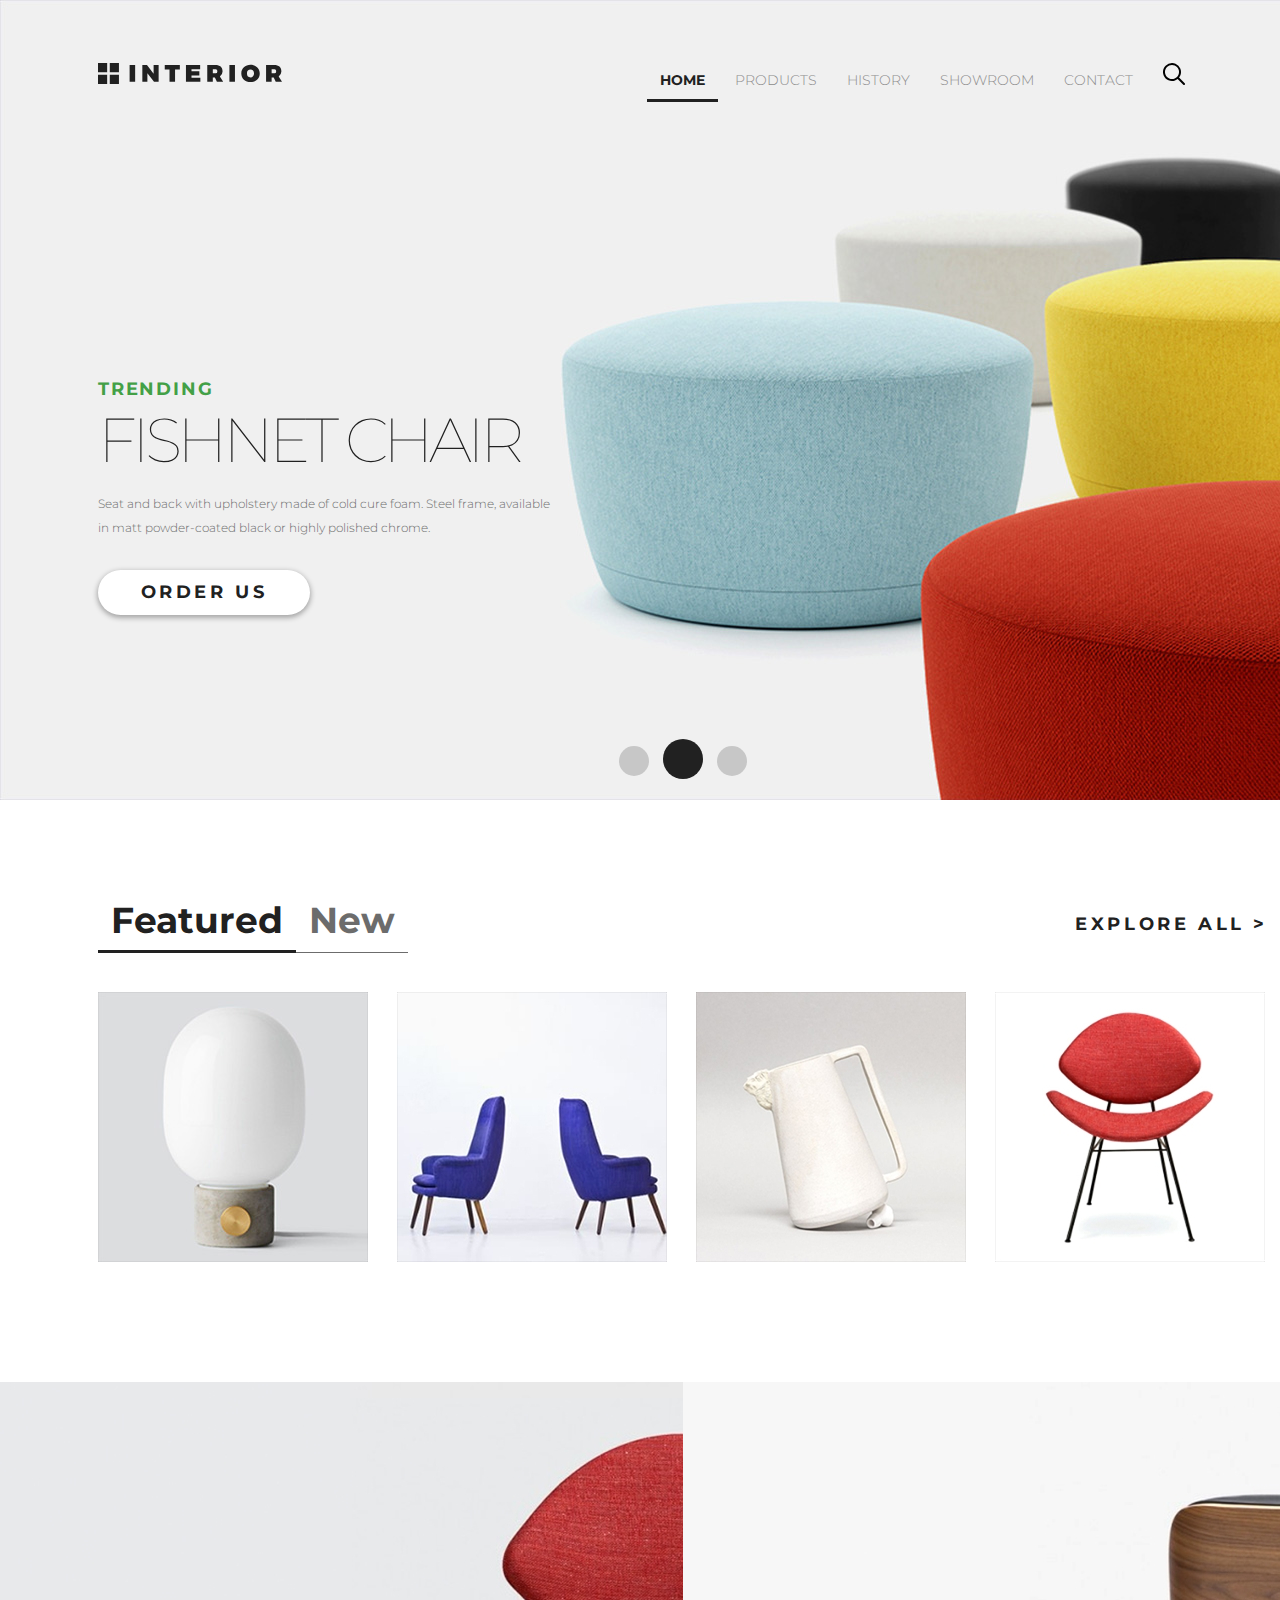
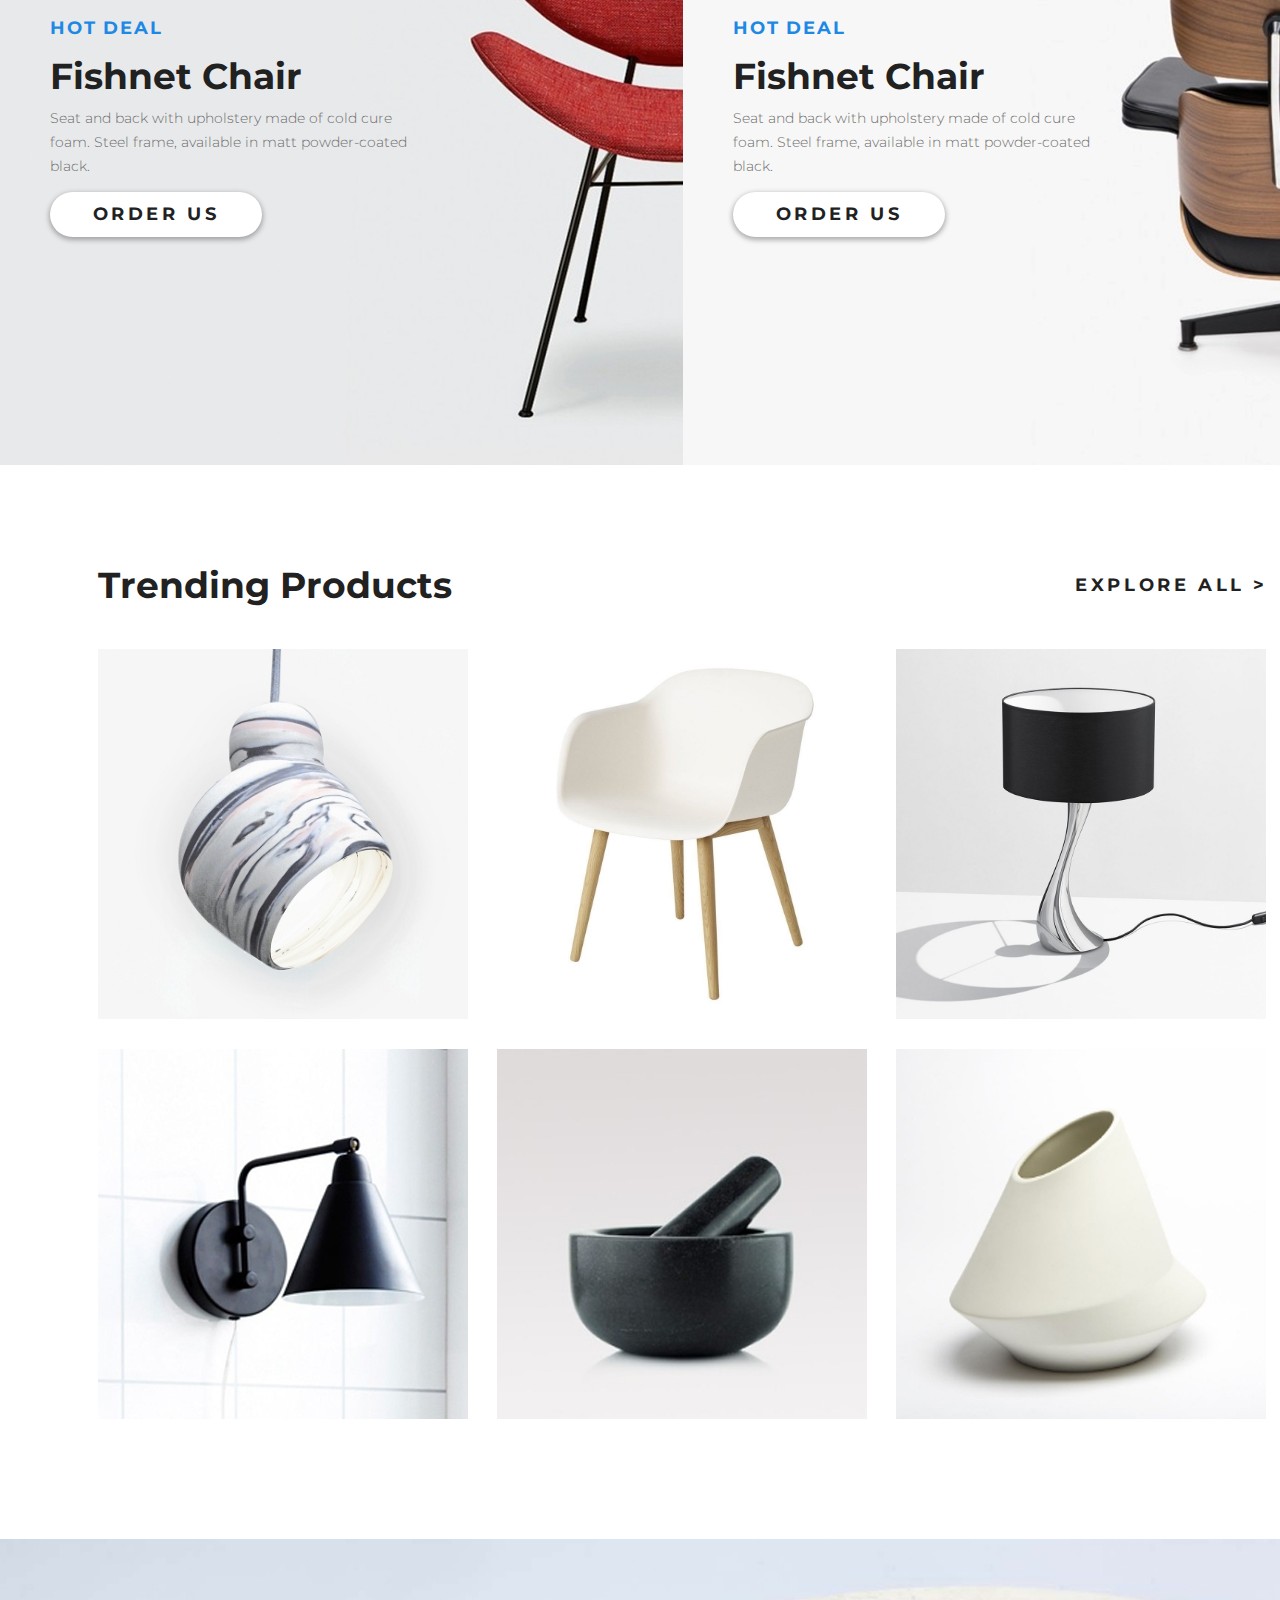
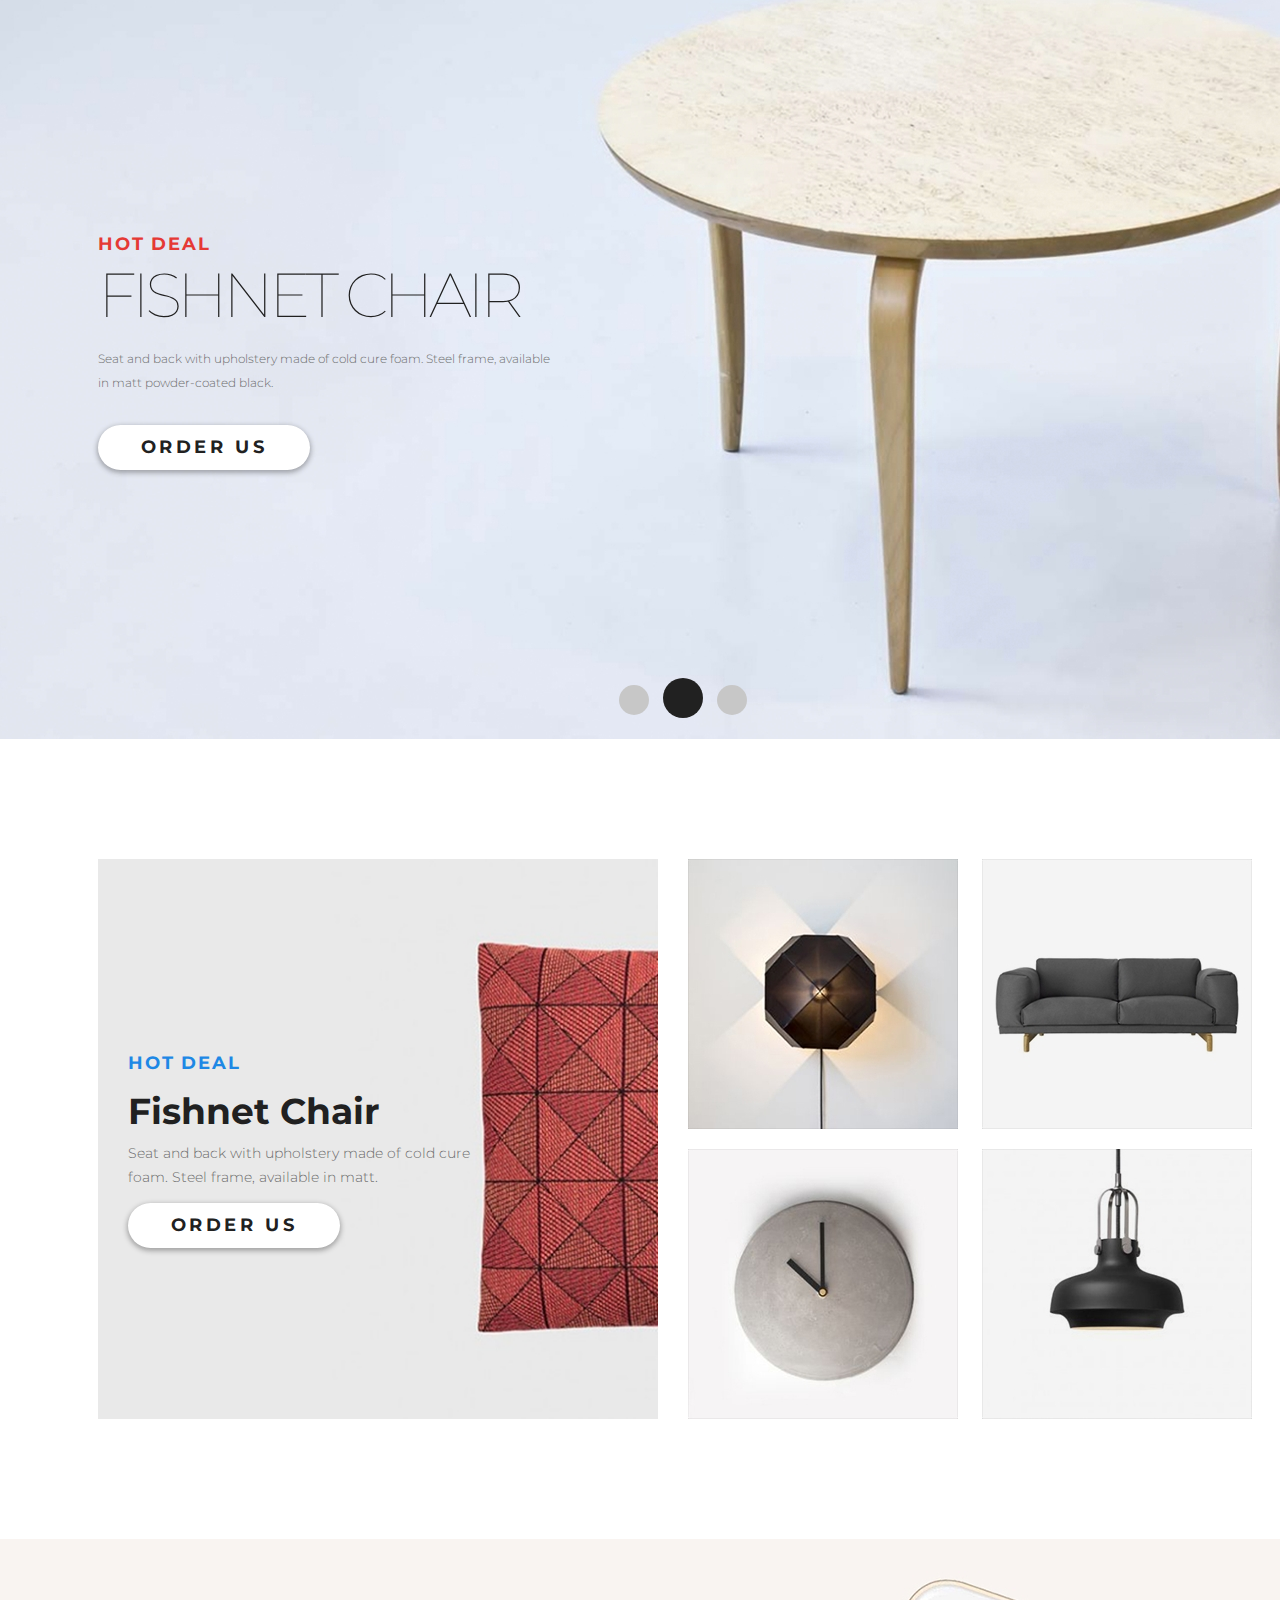
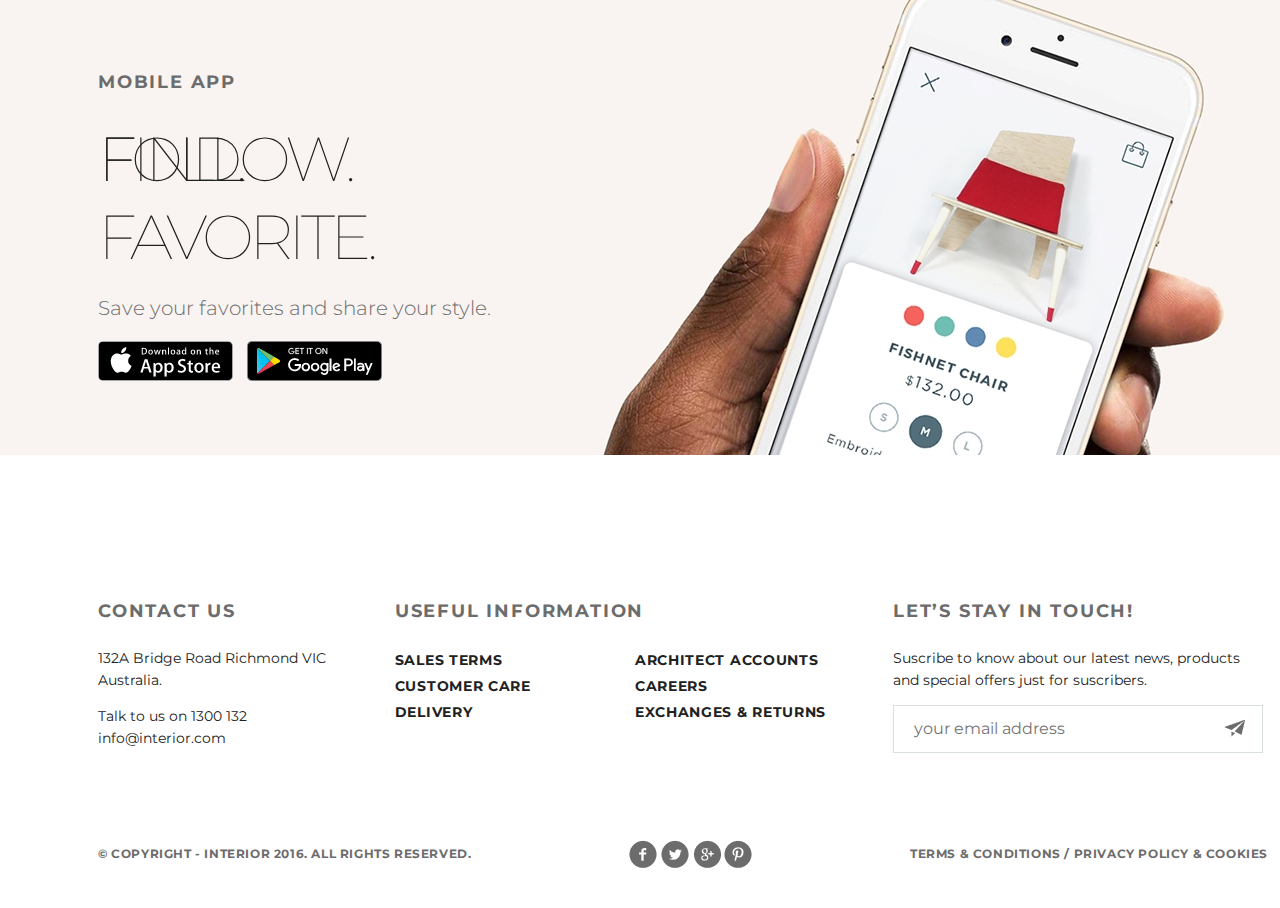
==== index.html @ a564e600 "Add files via upload" ====
<!DOCTYPE html>
<html lang="ru">
<head>
    <meta charset="UTF-8">
    <meta name="viewport" content="width=device-width, initial-scale=1.0">
    <meta http-equiv="X-UA-Compatible" content="ie=edge">
    <title>Document</title>
    <link rel="stylesheet" href="css/style.css">
</head>
<body>
    <div class="container"> 
        
        <!-- Первый экран -->
        <section class="slider padding-site">
            <header class="header clearfix">
                <a href="#"><img src="img/logo.svg" alt="logo"></a>
                <ul class="menu">
                    <li class="menu-list">
                        <a href="#" class="menu-link menu-link-active">HOME</a>
                    </li>
                    <li class="menu-list">
                        <a href="#" class="menu-link">PRODUCTS</a>
                    </li>
                    <li class="menu-list">
                        <a href="#" class="menu-link">HISTORY</a>
                    </li>
                    <li class="menu-list">
                        <a href="#" class="menu-link">SHOWROOM</a>
                    </li>
                    <li class="menu-list">
                        <a href="#" class="menu-link">CONTACT</a>
                    </li>
                    <li class="menu-list">
                        <a href="#" class="menu-link">
                            <img src="img/search.svg" alt="search button">
                        </a>
                    </li>
                </ul>
            </header>  
            
            <div class="slider-text">
                <p class="slider-trending">TRENDING</p>
                <h2 class="slider-title">Fishnet Chair</h2>
                <p class="slider-content">
                    Seat and back with upholstery made of cold cure foam. Steel frame, available in matt powder-coated 
                    black or highly polished chrome.
                </p>
                <a href="" class="button">Order Us</a>
            </div>

            <div class="pagination">
                <a href="" class="circle"></a>
                <a href="" class="circle circle_active"></a>
                <a href="" class="circle"></a>
            </div>
        </section>

        <!-- Второй экран -->
        <section class="featured padding-site">
            <div class="featured-title">
                <ul class="featured-menu">
                   <li class="featured-list"><a href="#" class="featured-link featured-link_active">Featured</a></li><li class="featured-list"><a href="#" class="featured-link">New</a></li>
                </ul>
                <a href="#" class="explore-all">explore all &gt;</a>
            </div>
            <div class="trending-products-gallery">

                <div class="featured-products-block">
                    <img src="/img/featured-product-1.jpg" alt="featured-product-1">
                    <div class="featured-products-effect"> 
                        <a href="#" class="effect-text-button"></a>
                        <p class="effect-text-1">Fishnet Chair</p>
                        <p class="effect-text-2">Seat and back with upholstery made of cold cure</p>
                    </div>	
                </div>

                <div class="featured-products-block">
                    <img src="/img/featured-product-2.jpg" alt="featured-product-2">
                    <div class="featured-products-effect"> 
                        <a href="#" class="effect-text-button"></a>
                        <p class="effect-text-1">Fishnet Chair</p>
                        <p class="effect-text-2">Seat and back with upholstery made of cold cure</p>
                    </div>	
                </div>

                <div class="featured-products-block">
                    <img src="/img/featured-product-3.jpg" alt="featured-product-3">
                    <div class="featured-products-effect"> 
                        <a href="#" class="effect-text-button"></a>
                        <p class="effect-text-1">Fishnet Chair</p>
                        <p class="effect-text-2">Seat and back with upholstery made of cold cure</p>
                    </div>	
                </div>

                <div class="featured-products-block">
                    <img src="/img/featured-product-4.jpg" alt="featured-product-4">
                    <div class="featured-products-effect"> 
                        <a href="#" class="effect-text-button"></a>
                        <p class="effect-text-1">Fishnet Chair</p>
                        <p class="effect-text-2">Seat and back with upholstery made of cold cure</p>
                    </div>	
                </div>

            </div>
        </section>
        
        <!-- Третий экран -->
        <section class="exclusive">
            <div class="exclusive-column-right">
                <div class="slider-text slider-text_exclusive">
                    <p class="slider-trending slider-trending_blue">Hot deal</p> 
                    <h2 class="exclusive-title">Fishnet Chair</h2>
                    <p class="exclusive-content">
                        Seat and back with upholstery made of cold cure foam. Steel frame, available in matt powder-coated black.
                    </p>
                    <a href="" class="button">Order Us</a>
                </div>
            </div><div class="exclusive-column-left">
                <div class="slider-text slider-text_exclusive">
                    <p class="slider-trending slider-trending_blue">Hot deal</p> 
                    <h2 class="exclusive-title">Fishnet Chair</h2>
                    <p class="exclusive-content">
                        Seat and back with upholstery made of cold cure foam. Steel frame, available in matt powder-coated black.
                    </p>
                    <a href="" class="button">Order Us</a>
                </div>
            </div>
        </section>
        
        <!-- Четвёртый экран -->
        <section class="trending-products padding-site">
            <div class="trending-products-title">
                <a href="#" class="trending-products-text">Trending Products</a>
                <a href="#" class="explore-all">explore all &gt;</a>
            </div>
            <div class="trending-products-gallery">
                <div class="trending-products-product"><img src="/img/product-1.jpg" alt="product-1"></div>
                <div class="trending-products-product"><img src="/img/product-2.jpg" alt="product-2"></div>
                <div class="trending-products-product"><img src="/img/product-3.jpg" alt="product-3"></div>
                <div class="trending-products-product"><img src="/img/product-4.jpg" alt="product-4"></div>
                <div class="trending-products-product"><img src="/img/product-5.jpg" alt="product-5"></div>
                <div class="trending-products-product"><img src="/img/product-6.jpg" alt="product-6"></div>
            </div>
        </section>

        <!-- Пятый экран -->
        <section class="hot-deal padding-site">
            <div class="slider-text">
                <p class="slider-trending slider-trending_red">Hot deal</p> 
                <h2 class="slider-title">Fishnet Chair</h2>
                <p class="slider-content">
                        Seat and back with upholstery made of cold cure foam. Steel frame, available in matt powder-coated black.
                </p>
                <a href="" class="button">Order Us</a>
            </div>

            <div class="pagination">
                <a href="" class="circle"></a>
                <a href="" class="circle circle_active"></a>
                <a href="" class="circle"></a>
            </div>
        </section>
                
        <!-- Шестой экран -->
        <section class="exclusive-two padding-site">
                <div class="exclusive-two-column-right">
                    <div class="slider-text slider-text_exclusive">
                        <p class="slider-trending slider-trending_blue">Hot deal</p> 
                        <h2 class="exclusive-title">Fishnet Chair</h2>
                        <p class="exclusive-content">
                            Seat and back with upholstery made of cold cure foam. Steel frame, available in matt.
                        </p>
                        <a href="" class="button">Order Us</a>
                    </div>
                </div>
                <div class="exclusive-two-column-left">
                    <div class="exclusive-products-gallery">
                        <div class="exclusive-product"><img src="/img/exclusive-product-1.jpg" alt="exclusive-product-1"></div>
                        <div class="exclusive-product"><img src="/img/exclusive-product-2.jpg" alt="exclusive-product-2"></div>
                        <div class="exclusive-product"><img src="/img/exclusive-product-3.jpg" alt="exclusive-product-3"></div>
                        <div class="exclusive-product"><img src="/img/exclusive-product-4.jpg" alt="exclusive-product-4"></div>                    
                    </div>
                </div>
            </section>

        <!-- Седьмой экран -->
        <section class="mobile-app padding-site">
            <div class="text-mobile-app">
                <p class="slider-trending slider-trending_grey">mobile app</p> 
                <h2 class="slider-title slider-title_mobile-app">Find. Follow.</h2>
                <h2 class="slider-title slider-title_mobile-app">Favorite.</h2>
                <p class="mobile-app-content">
                    Save your favorites and share your style.
                </p>
                <a href="#" class="button-app-store"><img src="img/app-store.png" alt="button App Store"></a>
                <a href="#" class="button-google-play"><img src="img/google-play.png" alt="button Google Play"></a>
            </div>
        </section>

        <!-- Footer -->
        <footer class="footer padding-site">
            
            <!-- Блок с меню -->
            <div class="footer-menu">
                <ul class="footer-menu-left">
                    <li class="footer-menu-list">
                        <h4 class="footer-menu-title">Contact Us</h4>
                    </li>
                    <li class="footer-menu-list">
                        <p class="footer-menu-text">
                            132A Bridge Road Richmond VIC Australia.
                        </p>
                    </li>
                    <li class="footer-menu-list">
                        <p class="footer-menu-text">
                                Talk to us on 1300 132 info@interior.com
                        </p>
                    </li>
                </ul>
                
                <div class="footer-menu-center"> 
                    <h4 class="footer-menu-title">Useful Information</h4>
                   
                    <!-- Левая колонка -->
                    <ul class="footer-menu-column">
                        <li class="footer-menu-list">
                            <a href="#" class="footer-menu-link">Sales terms</a>
                        </li>
                        <li class="footer-menu-list">
                            <a href="#" class="footer-menu-link">Customer care</a>
                        </li>
                        <li class="footer-menu-list">
                            <a href="#" class="footer-menu-link">Delivery</a>
                        </li>                        
                    </ul>   

                    <!-- Правая колонка -->
                    <ul class="footer-menu-column">
                        <li class="footer-menu-list">
                            <a href="#" class="footer-menu-link">Architect accounts</a>
                        </li>
                        <li class="footer-menu-list">
                            <a href="#" class="footer-menu-link">Careers</a>
                        </li>
                        <li class="footer-menu-list">
                            <a href="#" class="footer-menu-link">Exchanges & returns</a>
                        </li>                        
                    </ul>                      
                </div>

                <ul class="footer-menu-right">
                    <li class="footer-menu-list">
                        <h4 class="footer-menu-title">Let’s Stay in Touch!</h4>
                    </li>
                    <li class="footer-menu-list">
                        <p class="footer-menu-text">
                            Suscribe to know about our latest news, products and special offers just for suscribers.
                        </p>
                    </li>
                    <li class="footer-menu-list">
                        <input type="text" placeholder="your email address" class="footer-menu-input">
                    </li>
                </ul>
            </div>

            <!-- Блок Сopyright -->
            <div class="footer-copyright">
                <div class="footer-copyright-text">&copy; Copyright - INTERIOR 2016. All Rights Reserved.</div>
                <div class="footer-copyright-text">
                    <a href="https://www.facebook.com" class="socials-fb">
                    </a>
                    <a href="https://twitter.com" class="socials-tw">
               
                    </a>
                    <a href="https://www.google.com" class="socials-g">
     
                    </a>
                    <a href="https://www.pinterest.com" class="socials-pin">
              
                    </a>
                </div>
                <div class="footer-copyright-text">Terms & Conditions  /  Privacy policy & Cookies</div>
                    


            </div>
        </footer>
            
    
    </div>
</body>
</html>
---- css/style.css ----
/* layout settings */
@import url("normalize.css");
@import url('https://fonts.googleapis.com/css?family=Montserrat:100,300,400,700&display=swap');

* {
	box-sizing: border-box;
}

html, body {
	width: 100%;
    height: 100%;
    line-height: 0;
}

body {
    font-family: 'Montserrat', sans-serif;
    font-size: 16px;
}

ul {
	margin: 0;
	padding: 0;
	list-style: none;
}

a {
	text-decoration: none;
	color: #000;
}

button {
	cursor: pointer;
}

.padding-site {
    padding: 0 98px 0 98px;
}

/* end of layout settings */

.container {
    width: 1366px;
    margin: 0 auto;
}

.header {
    padding-top: 63px;
}

.slider {
    height: 800px;
    background-image: url(../img/slider-img.jpg);
    background-repeat: no-repeat;
    background-size: cover;
    position: relative;
}

.menu {
    float: right;
    margin-right: 70px;
}

.menu-list {
    display: inline-block;
}

.menu-link {
    color: #8c8c8c;
    font-size: 14px;
    font-weight: 300;
    text-transform: uppercase;
    padding: 0 13px 10px 13px;
}

.menu-link-active {
    color: #212121;
    font-weight: 700;
    border-bottom: 3px solid #212121;    
}

.menu-link:hover {
    color: #212121;
}


.slider-text {
    padding-top: 287px;
}

.slider-trending {
    color: #43a047;
    font-size: 18px;
    font-weight: 700;
    text-transform: uppercase;
    letter-spacing: 1.8px;  
}

.slider-title {
    color: #212121;
    font-size: 62px;
    font-weight: 100;
    text-transform: uppercase;
    letter-spacing: -5px;
}

.slider-content {
    margin-bottom: 30px;
    width: 458px;
    color: #6c6c6c;
    font-size: 12px;
    font-weight: 300;
    line-height: 24px;
}

.button {
    display: inline-block;
    width: 212px;
    height: 45px;
    text-align: center;
    color: #212121;
    font-size: 18px;
    font-weight: 700;
    line-height: 45px;
    text-transform: uppercase;
    letter-spacing: 3.6px;
    box-shadow: 0 2px 5px 1px rgba(33, 33, 33, 0.35);
    border-radius: 23px;
    background-color: #ffffff;
}

.button:hover,
.button:active {
    background-color: #c7c7c7;
}

.pagination {
    position: absolute;
    width: 1170px;
    bottom: 19px;
    text-align: center;
}

.circle {
    display: inline-block;
    width: 30px;
    height: 30px;
    background-color: #c7c7c7;
    border-radius: 50%;
    margin: 5px;
}

.circle_active {
    width: 40px;
    height: 40px;
    background-color: #212121;
    margin-bottom: 2.5px;
}

.circle:hover {
  background-color: #212121;
}

/* Второй экран */

.featured-title {
    margin: 120px 0 64px 0;
    display: flex;
    justify-content: space-between;
    align-items: center;
}

.featured-list {
    display: inline-block;
}

.featured-link {
    color: #6c6c6c;
    font-size: 36px;
    font-weight: 700;
    border-bottom: 1px solid #6c6c6c;
    padding: 0 13px 10px 13px;
}

.featured-link_active {
    color: #212121;
    border-bottom: 3px solid #212121;  
    padding-bottom: 8px;  
}

.featured-link:hover {
    border-bottom: 1px solid #6c6c6c;
    padding: 0 13px 10px 13px;
    color: #6c6c6c;
}

.featured-products-block {
    display: inline-block;
    margin-right: 25px;
    margin-bottom: 120px;
    position: relative;
}

.featured-products-block:hover .featured-products-effect {
	opacity: 0.8;
}

.featured-products-block .featured-products-effect {
	opacity: 0;
}

.featured-products-effect {
    position: absolute;
    width: 270px;
    height: 270px;
	top: 0;
    left: 0;
    outline: 1px solid #9c9c9c;
    background-color: #ffffff;
    transition: 0.7s;
    text-align: center;
}

.featured-products-block:last-child {
    margin-right: 0;
}

.effect-text-button {
    margin-top: 70px;
    margin-left: 110px;
    display: block;
    width: 48px;
    height: 48px;
    box-shadow: 0 2px 5px 1px rgba(33, 33, 33, 0.35);
    border-radius: 50%;
    background-color: #ffffff;  
    background-image: url(../img/arrow.png); 
    background-repeat: no-repeat;
    background-position: 50% 50%;
}

.effect-text-1 {
    color: #212121;
    font-size: 22px;
    font-weight: 700;
}

.effect-text-2 {
    padding-left: 30px;
    padding-right: 30px;
    color: #6c6c6c;
    font-size: 14px;
    font-weight: 300;
    line-height: 21.91px;
}



/* Третий экран */

.exclusive-column-right {
    display: inline-block;
    width: 683px;
    height: 683px;
    background-image: url(../img/exclusive-column-right.jpg);
    background-repeat: no-repeat;
    background-size: cover;
    padding-top: 228px;
    padding-left: 50px;
}

.exclusive-column-left {
    display: inline-block;
    width: 683px;
    height: 683px;
    background-image: url(../img/exclusive-column-left.jpg);
    background-repeat: no-repeat;
    background-size: cover;
    padding-top: 228px;
    padding-left: 50px;
}

.slider-text_exclusive {
    padding-top: 0;
}

.slider-trending_blue {
    color: #1e88e5;
}

.exclusive-title {
    padding-top: 18px;
    color: #212121;
    font-size: 36px;
    font-weight: 700;
}

.exclusive-content {
    width: 374px;
    color: #6c6c6c;
    font-size: 14px;
    font-weight: 300;
    line-height: 24.04px;
}

/* Четвёртый экран */

.trending-products-title {
    margin: 120px 0 64px 0;
    display: flex;
    justify-content: space-between;
    align-items: center;
}

.trending-products-text {
    color: #212121;
    font-size: 36px;
    font-weight: 700;
}

.trending-products-text:hover,
.trending-products-text:active {
    color: #6c6c6c;
}

.explore-all {
    color: #212121;
    font-size: 18px;
    font-weight: 700;
    text-transform: uppercase;
    letter-spacing: 3.6px;
}

.explore-all:hover {
    color: #6c6c6c;
}

.trending-products-product {
    display: inline-block;
    margin-right: 25px;
    margin-bottom: 30px;
}

.trending-products-product:nth-child(3),
.trending-products-product:last-child {
    margin-right: 0;
}

.trending-products-product:nth-child(4), 
.trending-products-product:nth-child(5),
.trending-products-product:nth-child(6) {
    margin-bottom: 120px;
}

/* Пятый экран */

.hot-deal {
    height: 800px;
    background-image: url(../img/slider-two.jpg);
    background-repeat: no-repeat;
    background-size: cover;
    position: relative;
}

.slider-trending_red {
    color: #e53935;
}

/* Шестой экран */

.exclusive-two {
    margin-top: 120px;
    display: flex;
    justify-content: space-between;
}

.exclusive-two-column-right {
    width: 560px;
    height: 560px;
    background-image: url(../img/exclusive-two-column-right.jpg);
    background-repeat: no-repeat;
    background-size: cover;
    padding-top: 186px;
    padding-left: 30px;
    padding-right: 250px;
}

.exclusive-two-column-left {
    margin-left: 30px;
}

.slider-text_exclusive {
    padding-top: 0;
}

.slider-trending_blue {
    color: #1e88e5;
}

.exclusive-title {
    padding-top: 18px;
    color: #212121;
    font-size: 36px;
    font-weight: 700;
}

.exclusive-content {
    width: 374px;
    color: #6c6c6c;
    font-size: 14px;
    font-weight: 300;
    line-height: 24.04px;
}

.exclusive-product {
    display: inline-block;
    margin-right: 20px;
    margin-bottom: 20px;
}

.exclusive-product:nth-child(2),
.exclusive-product:last-child {
    margin-right: 0;
}
.exclusive-product:last-child {
    margin-bottom: 120px;
}

/* Седьмой экран */

.mobile-app {
    height: 516px;
    background-image: url(../img/mobile-app-bg.jpg);
    background-repeat: no-repeat;
    background-size: cover;
    position: relative;
}

.text-mobile-app {
    padding-top: 125px;
}

.slider-trending_grey {
    color: #6c6c6c;
}

.slider-title_mobile-app {
    width: 407px;
    padding-top: 26px;
}

.mobile-app-content {
    width: 413px;
    color: #6c6c6c;
    font-size: 20px;
    font-weight: 300;
    padding-top: 20px;
    margin-bottom: 33px;
}

.button-app-store {
    padding-right: 10px;
}

/* Footer */

.footer {
    color: #f7f7f70;
    padding-top: 120px;
    padding-bottom: 40px;
}

.footer-menu {
    display: flex;
    justify-content: space-between;
}

.footer-menu-left {
    width: 230px;
}

.footer-menu-title {
    color: #6c6c6c;
    font-size: 18px;
    font-weight: 700;
    line-height: 24px;
    text-transform: uppercase;
    letter-spacing: 1.8px;
}

.footer-menu-text {
    color: #212121;
    font-size: 14px;
    font-weight: 400;
    line-height: 22px;
}

.footer-menu-column {
    display: inline-block;
    margin-right: 100px;
}

.footer-menu-column:last-child {
    margin-right: 0;
}

.footer-menu-link {
    color: #212121;
    font-size: 14px;
    font-weight: 700;
    line-height: 26px;
    text-transform: uppercase;
    letter-spacing: 0.7px;
}

.footer-menu-link:hover,
.footer-menu-link:active {
    color: #6c6c6c;
}

.footer-menu-right {
    width: 375px;
}

.footer-menu-input {
    width: 370px;
    height: 48px;
    border: 1px solid #d9dee1;
    padding-left: 20px;
    background-image: url(../img/telegram-icon.png);
    background-repeat: no-repeat;
    background-position: 95% 50%;
}

.footer-copyright {
    display: flex;
    justify-content: space-between;
    align-items: center;
    margin-top: 77px;
}

.footer-copyright-text {
    color: #6c6c6c;
    font-size: 12px;
    font-weight: 700;
    text-transform: uppercase;
    letter-spacing: 0.6px;
}

.socials-fb {
    display: inline-block;
    width: 28px;
    height: 28px;
    background-image: url(../img/fb-icon.png);
}

.socials-fb:hover,
.socials-fb:active {
    display: inline-block;
    width: 28px;
    height: 28px;
    background-image: url(../img/fb-icon-active.png);
}

.socials-tw {
    display: inline-block;
    width: 28px;
    height: 28px;
    background-image: url(../img/tw-icon.png);
}

.socials-tw:hover,
.socials-tw:active {
    display: inline-block;
    width: 28px;
    height: 28px;
    background-image: url(../img/tw-icon-active.png);
}

.socials-g {
    display: inline-block;
    width: 28px;
    height: 28px;
    background-image: url(../img/google-icon.png);
}

.socials-g:hover,
.socials-g:active {
    display: inline-block;
    width: 28px;
    height: 28px;
    background-image: url(../img/google-icon-active.png);
}

.socials-pin {
    display: inline-block;
    width: 28px;
    height: 28px;
    background-image: url(../img/pin-icon.png);
}

.socials-pin:hover,
.socials-pin:active {
    display: inline-block;
    width: 28px;
    height: 28px;
    background-image: url(../img/pin-icon-active.png);
}
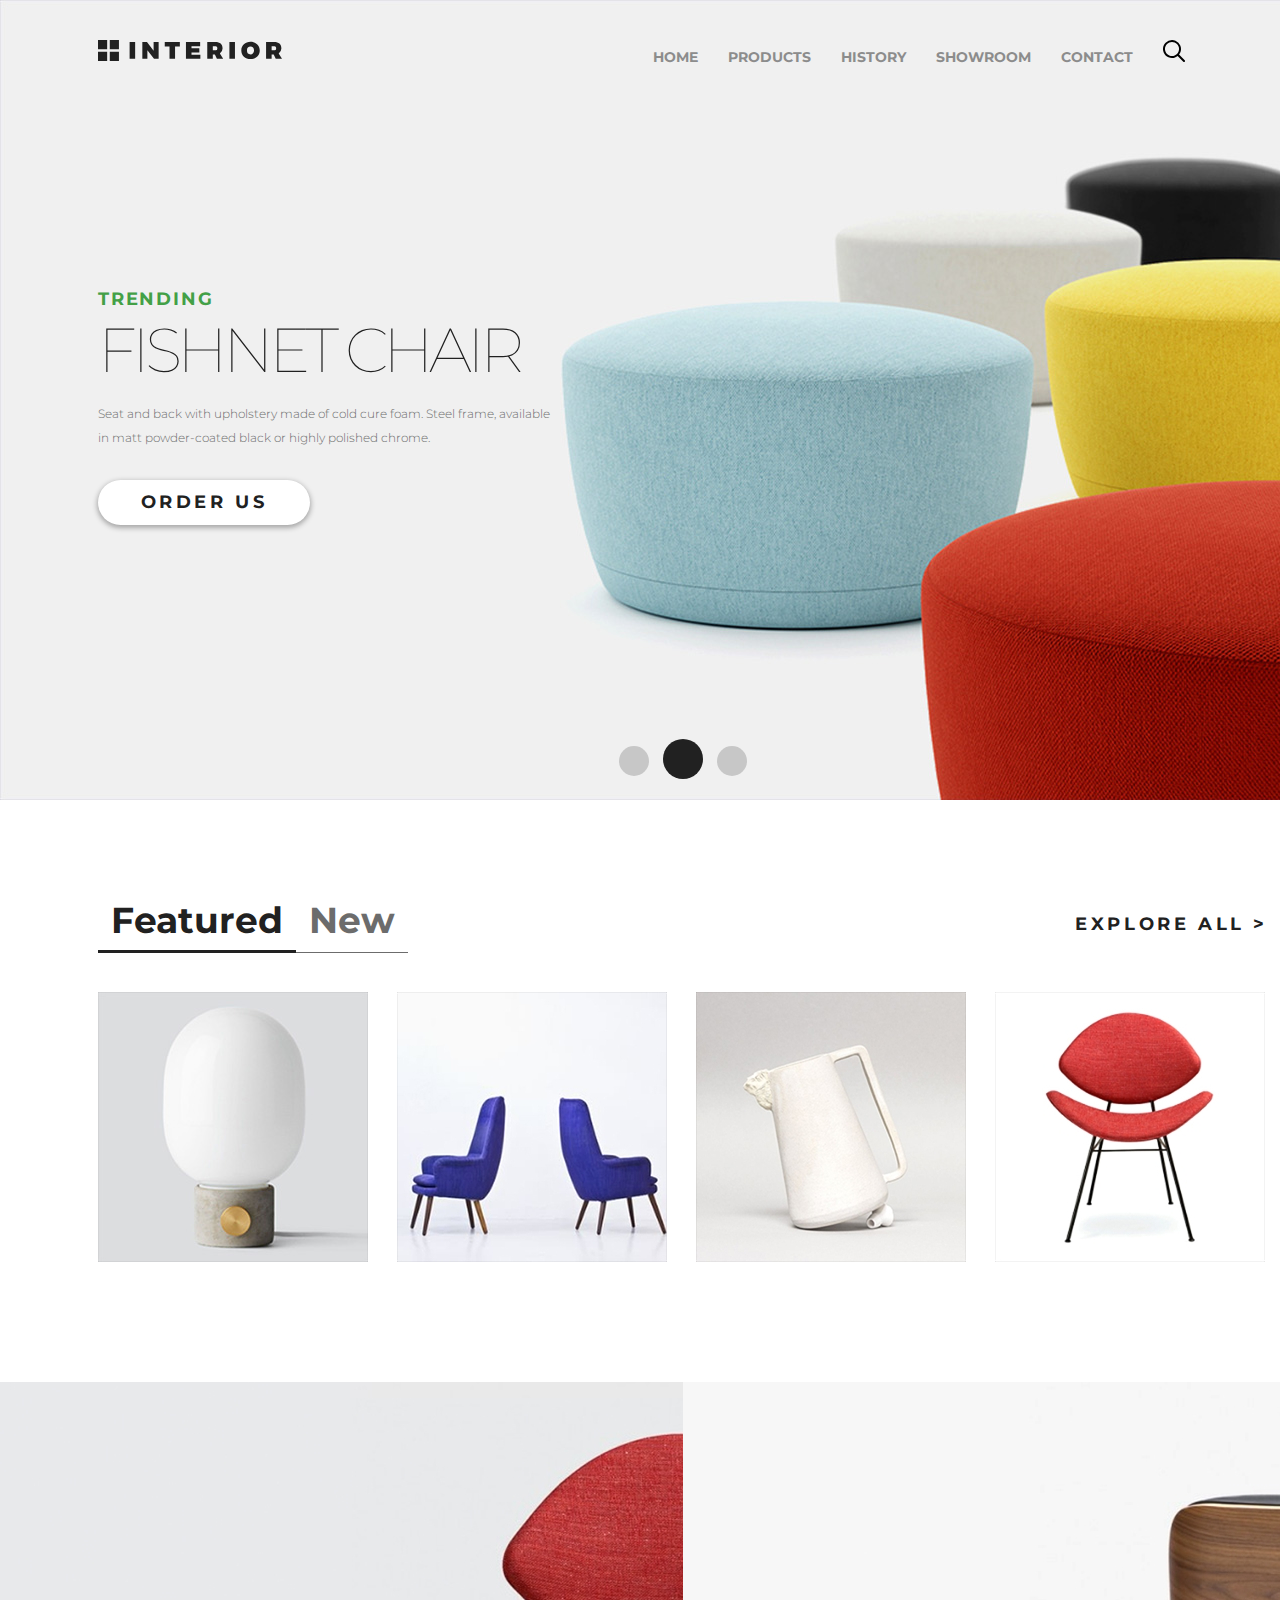
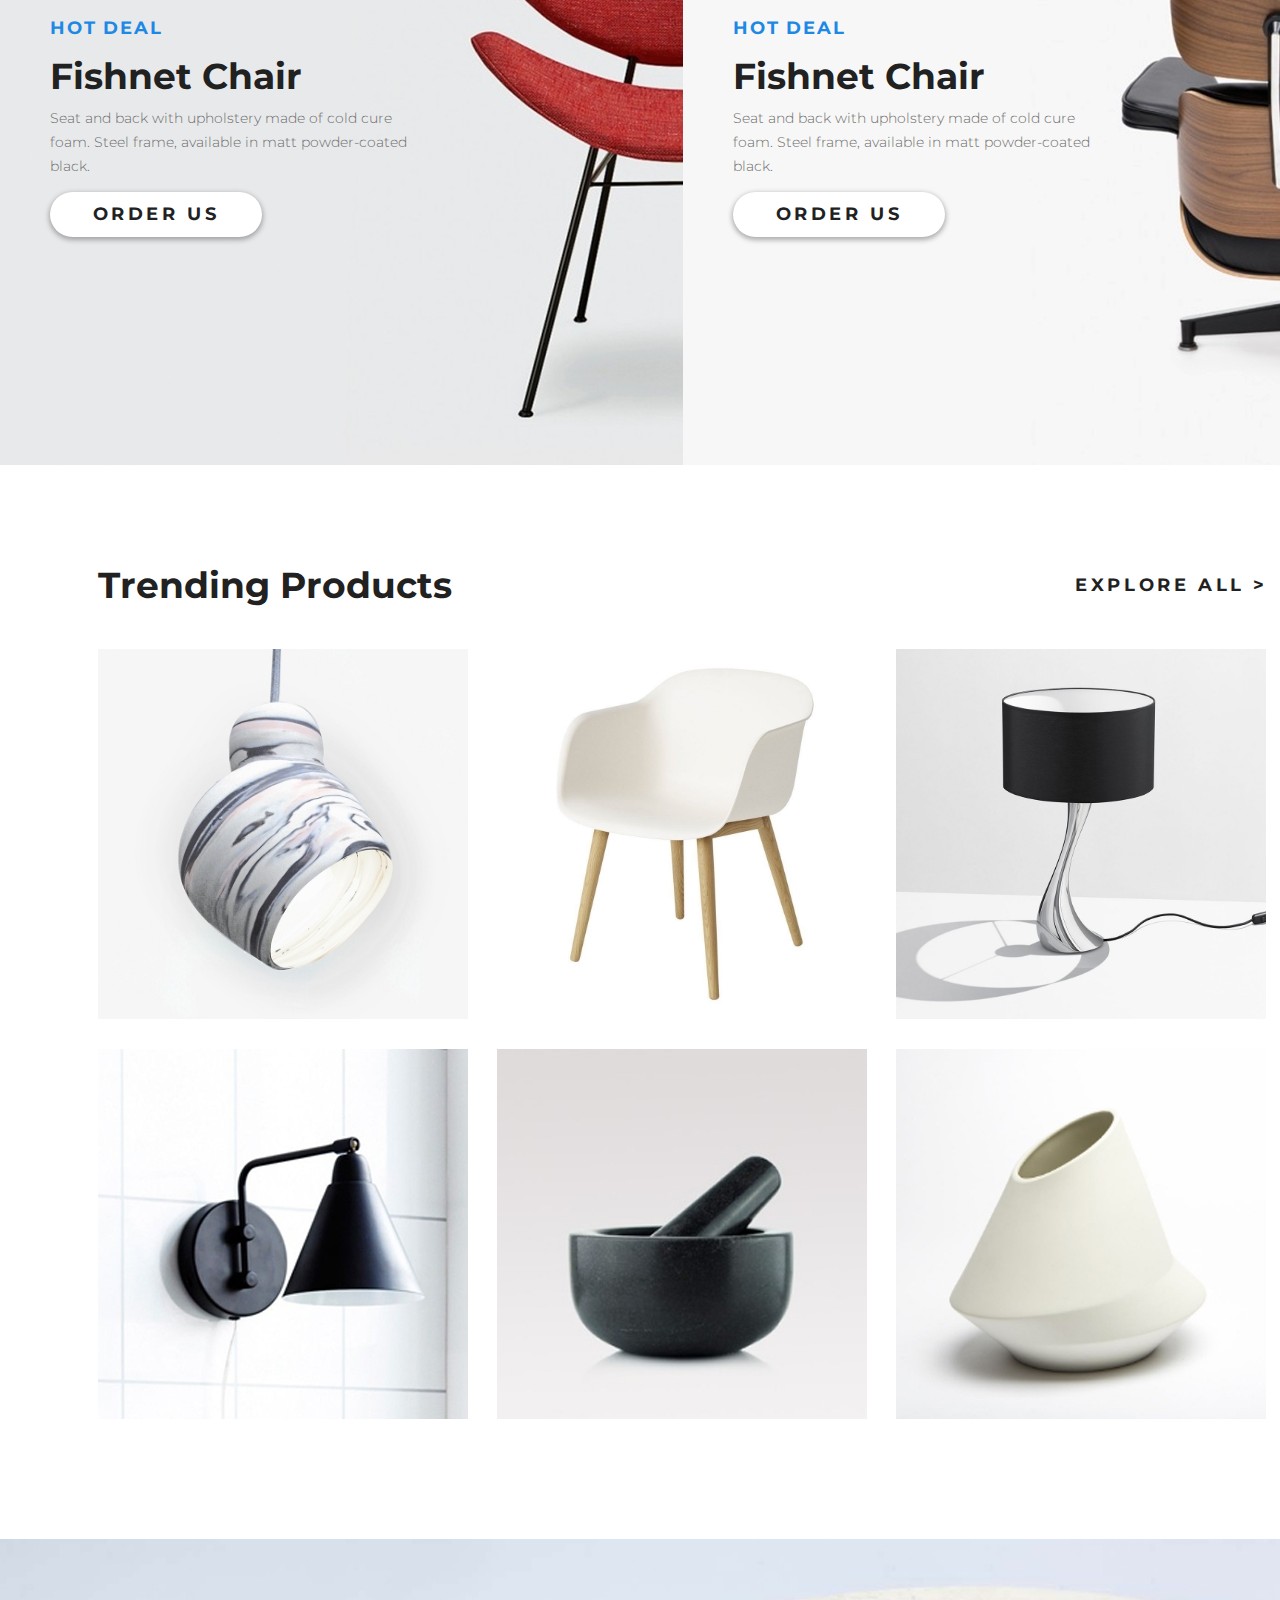
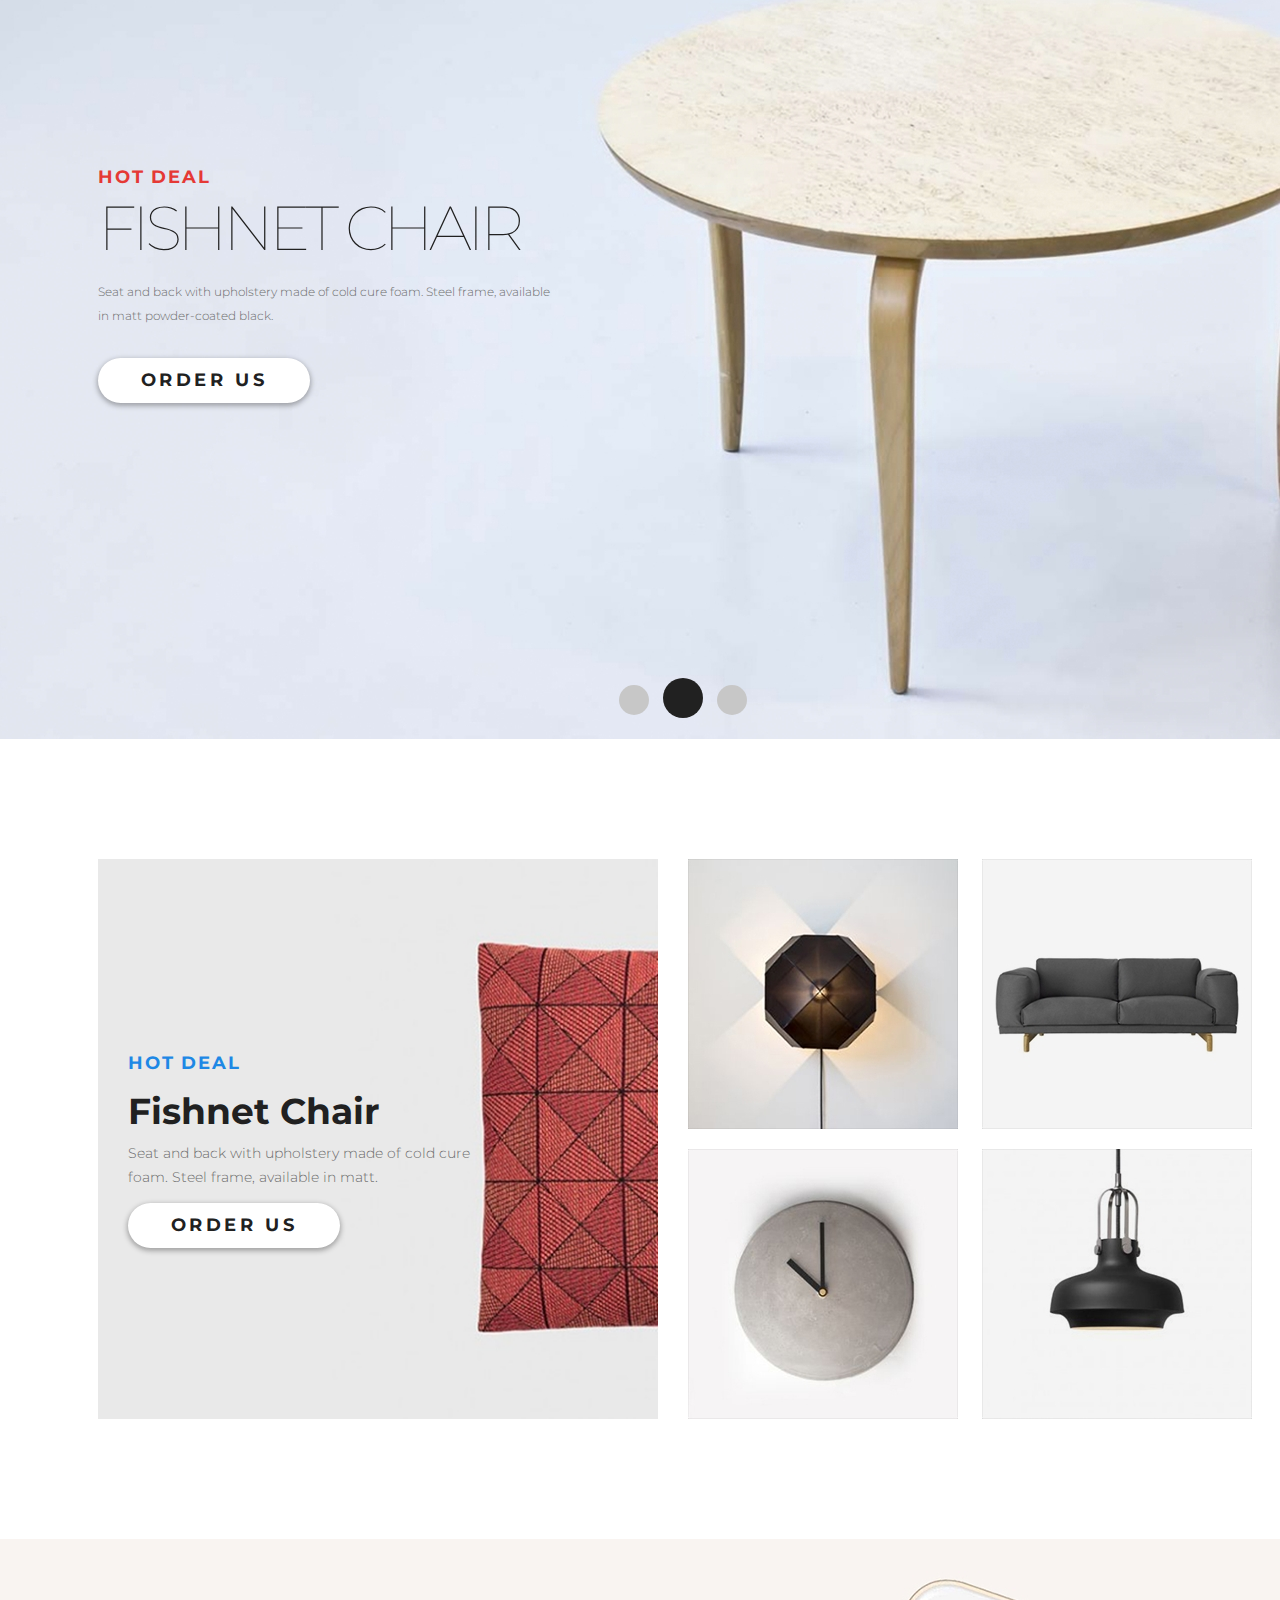
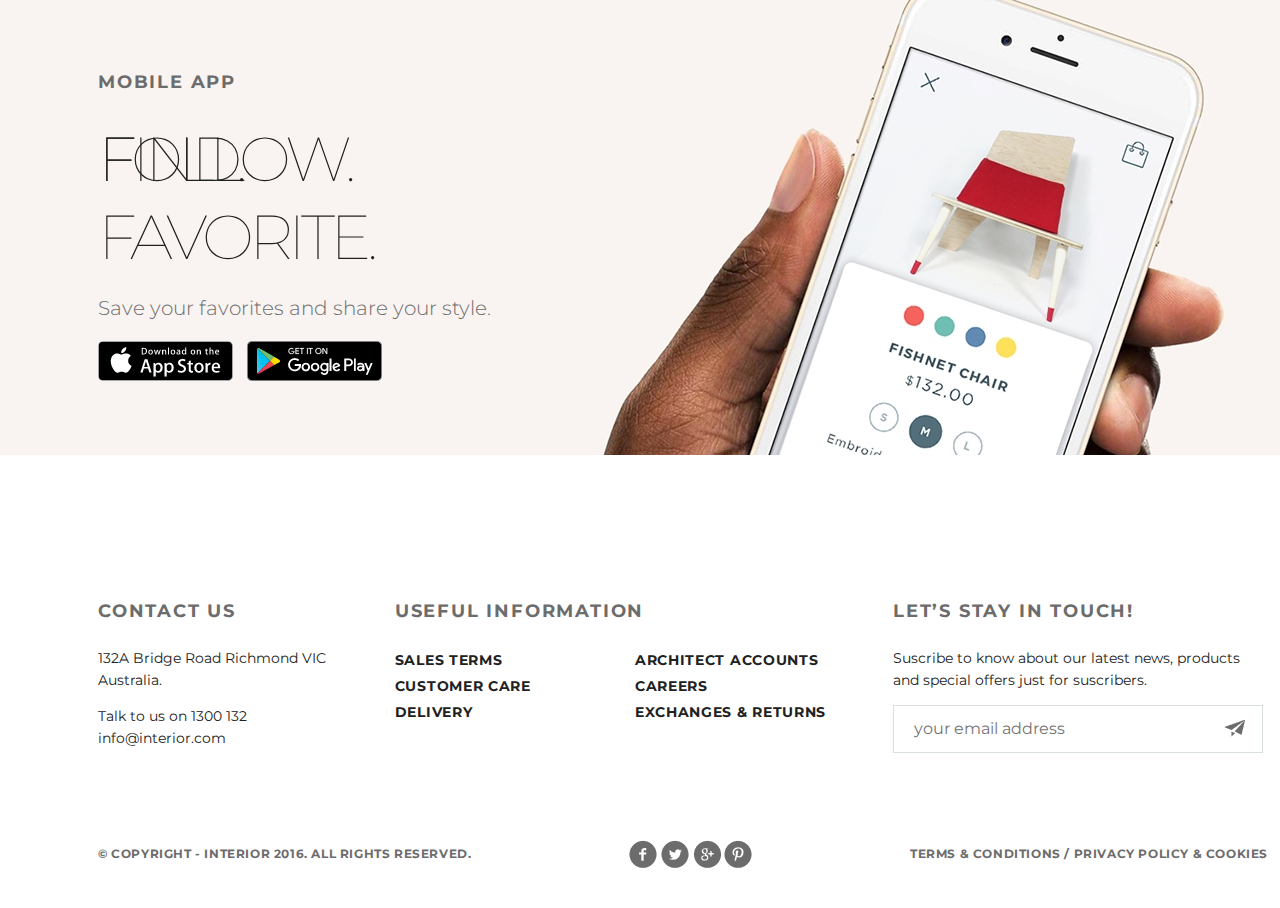
==== commit da6eb043: "Add files via upload" ====
--- a/index.html
+++ b/index.html
@@ -4,7 +4,7 @@
     <meta charset="UTF-8">
     <meta name="viewport" content="width=device-width, initial-scale=1.0">
     <meta http-equiv="X-UA-Compatible" content="ie=edge">
-    <title>Document</title>
+    <title>Interior. HOME</title>
     <link rel="stylesheet" href="css/style.css">
 </head>
 <body>
@@ -13,7 +13,7 @@
         <!-- Первый экран -->
         <section class="slider padding-site">
             <header class="header clearfix">
-                <a href="#"><img src="img/logo.svg" alt="logo"></a>
+                <a href="index.html"><img src="img/logo.svg" alt="logo"></a>
                 <ul class="menu">
                     <li class="menu-list">
                         <a href="#" class="menu-link menu-link-active">HOME</a>
@@ -28,7 +28,7 @@
                         <a href="#" class="menu-link">SHOWROOM</a>
                     </li>
                     <li class="menu-list">
-                        <a href="#" class="menu-link">CONTACT</a>
+                        <a href="contact.html" class="menu-link">CONTACT</a>
                     </li>
                     <li class="menu-list">
                         <a href="#" class="menu-link">
--- a/css/style.css
+++ b/css/style.css
@@ -3,12 +3,11 @@
 @import url('https://fonts.googleapis.com/css?family=Montserrat:100,300,400,700&display=swap');
 
 * {
-	box-sizing: border-box;
-}
-
-html, body {
-	width: 100%;
-    height: 100%;
+    box-sizing: border-box;
+}
+
+html,
+body {
     line-height: 0;
 }
 
@@ -18,18 +17,18 @@
 }
 
 ul {
-	margin: 0;
-	padding: 0;
-	list-style: none;
+    margin: 0;
+    padding: 0;
+    list-style: none;
 }
 
 a {
-	text-decoration: none;
-	color: #000;
+    text-decoration: none;
+    color: #000;
 }
 
 button {
-	cursor: pointer;
+    cursor: pointer;
 }
 
 .padding-site {
@@ -39,12 +38,12 @@
 /* end of layout settings */
 
 .container {
-    width: 1366px;
+    min-width: 1366px;
     margin: 0 auto;
 }
 
 .header {
-    padding-top: 63px;
+    padding-top: 40px;
 }
 
 .slider {
@@ -67,24 +66,20 @@
 .menu-link {
     color: #8c8c8c;
     font-size: 14px;
-    font-weight: 300;
+    font-weight: 700;
     text-transform: uppercase;
     padding: 0 13px 10px 13px;
 }
 
-.menu-link-active {
-    color: #212121;
-    font-weight: 700;
-    border-bottom: 3px solid #212121;    
-}
-
+.menu-link:active,
 .menu-link:hover {
     color: #212121;
-}
-
+    font-weight: 700;
+    border-bottom: 3px solid #212121;
+}
 
 .slider-text {
-    padding-top: 287px;
+    padding-top: 220px;
 }
 
 .slider-trending {
@@ -92,7 +87,7 @@
     font-size: 18px;
     font-weight: 700;
     text-transform: uppercase;
-    letter-spacing: 1.8px;  
+    letter-spacing: 1.8px;
 }
 
 .slider-title {
@@ -157,7 +152,7 @@
 }
 
 .circle:hover {
-  background-color: #212121;
+    background-color: #212121;
 }
 
 /* Второй экран */
@@ -183,8 +178,8 @@
 
 .featured-link_active {
     color: #212121;
-    border-bottom: 3px solid #212121;  
-    padding-bottom: 8px;  
+    border-bottom: 3px solid #212121;
+    padding-bottom: 8px;
 }
 
 .featured-link:hover {
@@ -201,18 +196,18 @@
 }
 
 .featured-products-block:hover .featured-products-effect {
-	opacity: 0.8;
+    opacity: 0.8;
 }
 
 .featured-products-block .featured-products-effect {
-	opacity: 0;
+    opacity: 0;
 }
 
 .featured-products-effect {
     position: absolute;
     width: 270px;
     height: 270px;
-	top: 0;
+    top: 0;
     left: 0;
     outline: 1px solid #9c9c9c;
     background-color: #ffffff;
@@ -232,8 +227,8 @@
     height: 48px;
     box-shadow: 0 2px 5px 1px rgba(33, 33, 33, 0.35);
     border-radius: 50%;
-    background-color: #ffffff;  
-    background-image: url(../img/arrow.png); 
+    background-color: #ffffff;
+    background-image: url(../img/arrow.png);
     background-repeat: no-repeat;
     background-position: 50% 50%;
 }
@@ -256,10 +251,13 @@
 
 
 /* Третий экран */
+.exclusive {
+    display: flex;
+    justify-content: center;
+}
 
 .exclusive-column-right {
-    display: inline-block;
-    width: 683px;
+    width: 50%;
     height: 683px;
     background-image: url(../img/exclusive-column-right.jpg);
     background-repeat: no-repeat;
@@ -269,8 +267,7 @@
 }
 
 .exclusive-column-left {
-    display: inline-block;
-    width: 683px;
+    width: 50%;
     height: 683px;
     background-image: url(../img/exclusive-column-left.jpg);
     background-repeat: no-repeat;
@@ -345,7 +342,7 @@
     margin-right: 0;
 }
 
-.trending-products-product:nth-child(4), 
+.trending-products-product:nth-child(4),
 .trending-products-product:nth-child(5),
 .trending-products-product:nth-child(6) {
     margin-bottom: 120px;
@@ -421,6 +418,7 @@
 .exclusive-product:last-child {
     margin-right: 0;
 }
+
 .exclusive-product:last-child {
     margin-bottom: 120px;
 }
@@ -604,4 +602,80 @@
     width: 28px;
     height: 28px;
     background-image: url(../img/pin-icon-active.png);
-}+}
+
+/* СТРАНИЦА "КОНТАКТЫ" */
+
+.footer-contact {
+    background-color: #f7f7f7;
+}
+
+.slider-contact {
+    height: 360px;
+    background-color: #f5f5f5;
+    background-image: none;
+}
+
+.contact-title {
+    margin-top: 171px;
+    color: #212121;
+    font-size: 62px;
+    font-weight: 300;
+    line-height: 72px;
+}
+
+.contact {
+    margin-top: 70px;
+    margin-bottom: 125px;
+    display: flex;
+    justify-content: space-between;
+}
+
+.contact-block {
+    height: 370px;
+    width: 32%;
+    border: 1px solid #9c9c9c;
+}
+
+.contact-block-title {
+    color: #212121;
+    font-size: 22px;
+    font-weight: 700;
+    line-height: 29.88px;
+    text-transform: uppercase;
+}
+
+.contact-block-text {
+    color: #6c6c6c;
+    font-size: 14px;
+    font-weight: 700;
+    line-height: 20px;
+}
+
+.contact-block-string {
+    display: flex;
+    justify-content: center;
+    line-height: 20px;
+}
+
+.contact-block-pic {
+    margin-top: 48px;
+}
+
+.contact-block-string-text {
+    color: #6c6c6c;
+    font-size: 14px;
+    font-weight: 700;
+    line-height: 20px;
+    display: flex;
+    justify-content: center;
+}
+
+.contact-block-string-text_black {
+    color: #212121;
+    margin-bottom: 20px;
+}
+
+.contact-block-string-text_light {
+    font-weight: 400;
+}
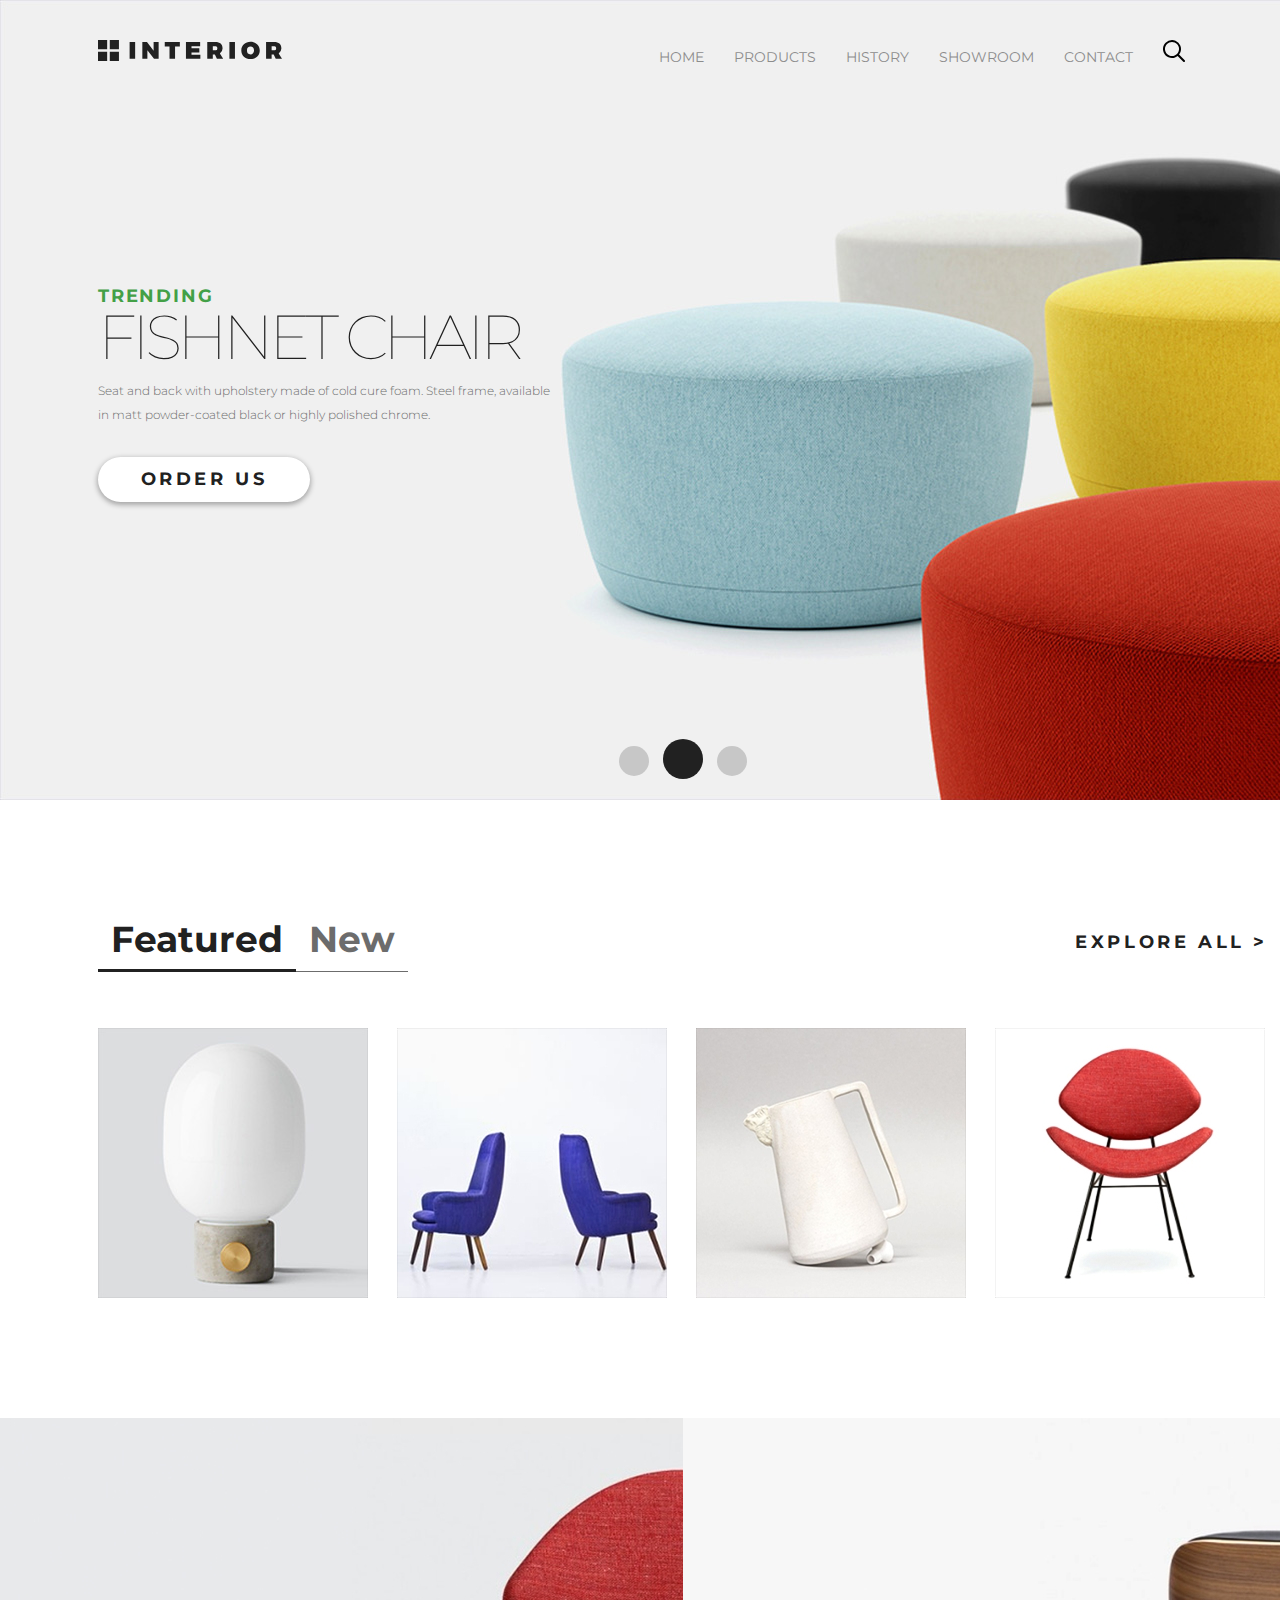
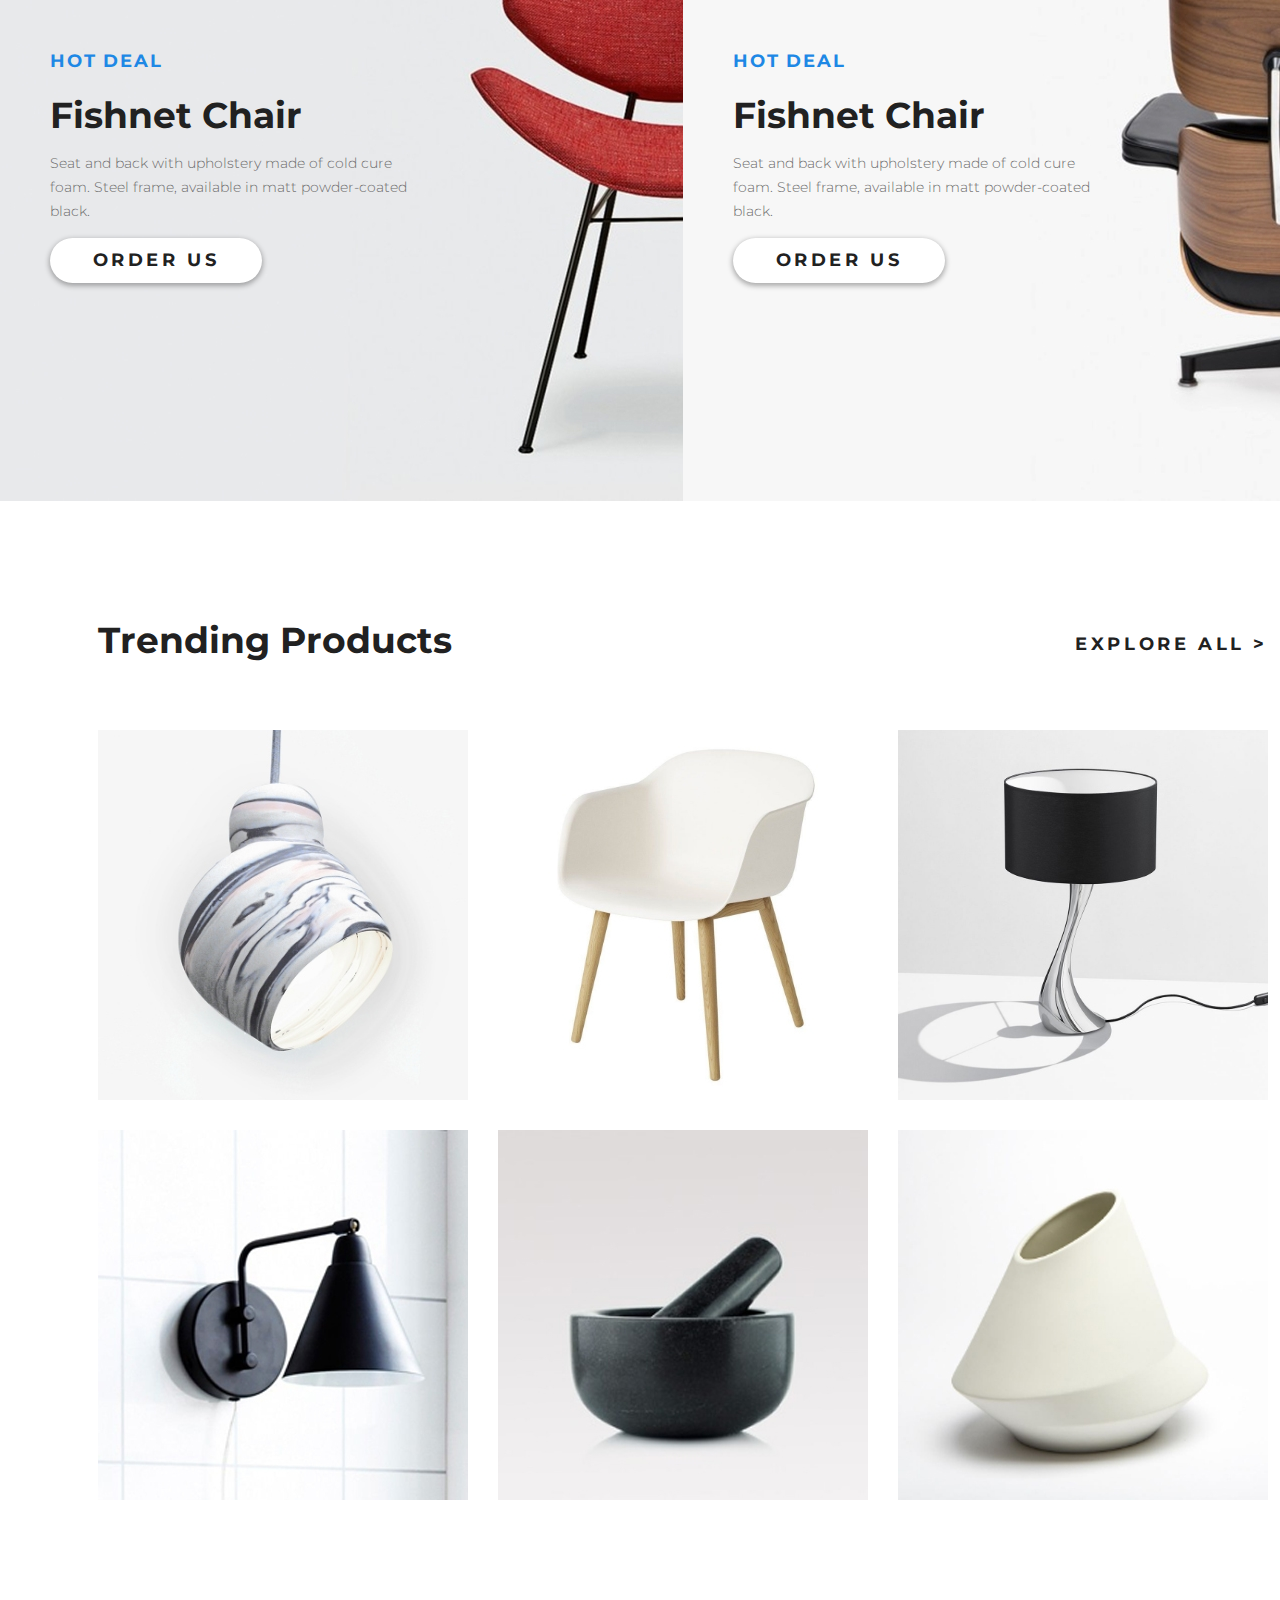
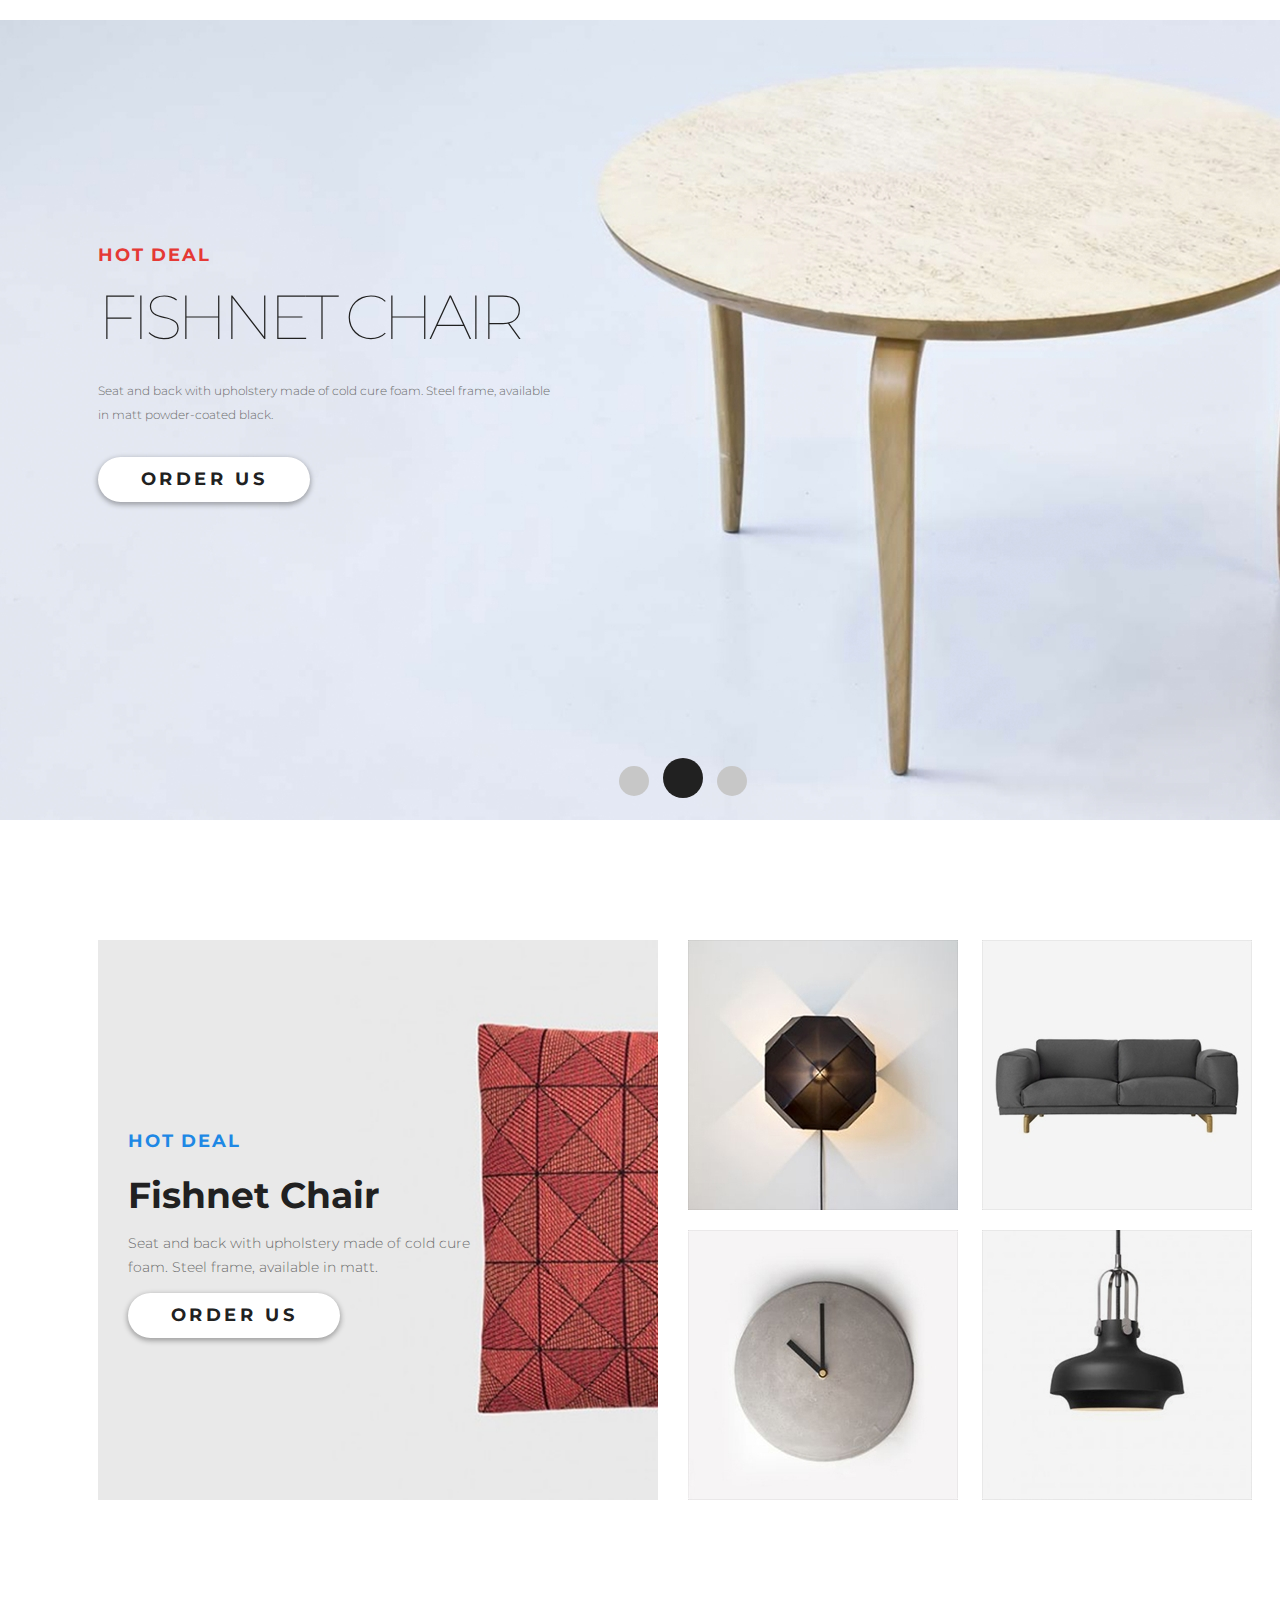
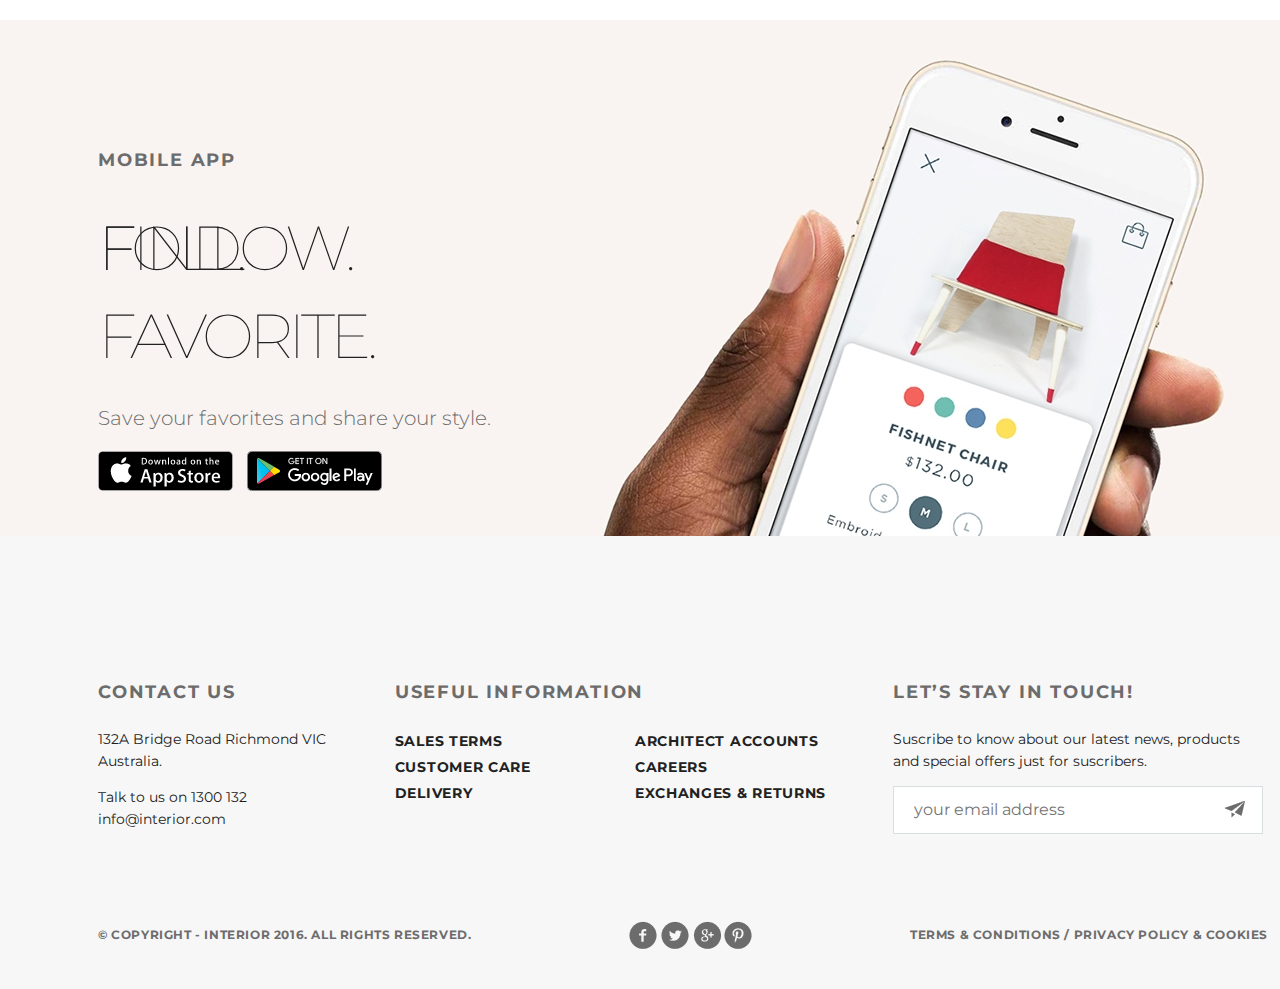
==== commit 8f0d958e: "Add files via upload" ====
--- a/index.html
+++ b/index.html
@@ -16,10 +16,10 @@
                 <a href="index.html"><img src="img/logo.svg" alt="logo"></a>
                 <ul class="menu">
                     <li class="menu-list">
-                        <a href="#" class="menu-link menu-link-active">HOME</a>
-                    </li>
-                    <li class="menu-list">
-                        <a href="#" class="menu-link">PRODUCTS</a>
+                        <a href="#" class="menu-link">HOME</a>
+                    </li>
+                    <li class="menu-list">
+                        <a href="products.html" class="menu-link">PRODUCTS</a>
                     </li>
                     <li class="menu-list">
                         <a href="#" class="menu-link">HISTORY</a>
@@ -39,8 +39,8 @@
             </header>  
             
             <div class="slider-text">
-                <p class="slider-trending">TRENDING</p>
-                <h2 class="slider-title">Fishnet Chair</h2>
+                <h2 class="slider-trending">TRENDING</h2>
+                <h1 class="slider-title">Fishnet Chair</h1>
                 <p class="slider-content">
                     Seat and back with upholstery made of cold cure foam. Steel frame, available in matt powder-coated 
                     black or highly polished chrome.
@@ -59,7 +59,7 @@
         <section class="featured padding-site">
             <div class="featured-title">
                 <ul class="featured-menu">
-                   <li class="featured-list"><a href="#" class="featured-link featured-link_active">Featured</a></li><li class="featured-list"><a href="#" class="featured-link">New</a></li>
+                   <li class="featured-list"><h3><a href="#" class="featured-link featured-link_active">Featured</a></h3></li><li class="featured-list"><h3><a href="#" class="featured-link">New</a></h3></li>
                 </ul>
                 <a href="#" class="explore-all">explore all &gt;</a>
             </div>
@@ -108,8 +108,8 @@
         <section class="exclusive">
             <div class="exclusive-column-right">
                 <div class="slider-text slider-text_exclusive">
-                    <p class="slider-trending slider-trending_blue">Hot deal</p> 
-                    <h2 class="exclusive-title">Fishnet Chair</h2>
+                    <h2 class="slider-trending slider-trending_blue">Hot deal</h2> 
+                    <p class="exclusive-title">Fishnet Chair</p>
                     <p class="exclusive-content">
                         Seat and back with upholstery made of cold cure foam. Steel frame, available in matt powder-coated black.
                     </p>
@@ -117,8 +117,8 @@
                 </div>
             </div><div class="exclusive-column-left">
                 <div class="slider-text slider-text_exclusive">
-                    <p class="slider-trending slider-trending_blue">Hot deal</p> 
-                    <h2 class="exclusive-title">Fishnet Chair</h2>
+                    <h2 class="slider-trending slider-trending_blue">Hot deal</h2> 
+                    <p class="exclusive-title">Fishnet Chair</p>
                     <p class="exclusive-content">
                         Seat and back with upholstery made of cold cure foam. Steel frame, available in matt powder-coated black.
                     </p>
@@ -128,26 +128,40 @@
         </section>
         
         <!-- Четвёртый экран -->
-        <section class="trending-products padding-site">
+        <section class="trending padding-site">
             <div class="trending-products-title">
-                <a href="#" class="trending-products-text">Trending Products</a>
-                <a href="#" class="explore-all">explore all &gt;</a>
-            </div>
-            <div class="trending-products-gallery">
-                <div class="trending-products-product"><img src="/img/product-1.jpg" alt="product-1"></div>
-                <div class="trending-products-product"><img src="/img/product-2.jpg" alt="product-2"></div>
-                <div class="trending-products-product"><img src="/img/product-3.jpg" alt="product-3"></div>
-                <div class="trending-products-product"><img src="/img/product-4.jpg" alt="product-4"></div>
-                <div class="trending-products-product"><img src="/img/product-5.jpg" alt="product-5"></div>
-                <div class="trending-products-product"><img src="/img/product-6.jpg" alt="product-6"></div>
-            </div>
-        </section>
+                <h3><a href="#" class="trending-products-text">Trending Products</a></h3>
+                <a href="#" class="explore-all">explore all &gt;</a>               
+            </div>
+            
+            <div class="trending-products">
+                <a href="details.html" class="gallery-link">
+                    <img class="gallery-product" src="/img/product-1.jpg" alt="product-1">
+                </a>
+                <a href="details.html" class="gallery-link">
+                    <img class="gallery-product" src="/img/product-2.jpg" alt="product-2">
+                </a>
+                <a href="details.html" class="gallery-link">
+                    <img class="gallery-product" src="/img/product-3.jpg" alt="product-3">
+                </a>
+                <a href="details.html" class="gallery-link">
+                    <img class="gallery-product" src="/img/product-4.jpg" alt="product-4">
+                </a>
+                <a href="details.html" class="gallery-link">
+                    <img class="gallery-product" src="/img/product-5.jpg" alt="product-5">
+                </a>
+                <a href="details.html" class="gallery-link">
+                    <img class="gallery-product" src="/img/product-6.jpg" alt="product-6">
+                </a>
+            </div>
+        </section>
+
 
         <!-- Пятый экран -->
         <section class="hot-deal padding-site">
             <div class="slider-text">
-                <p class="slider-trending slider-trending_red">Hot deal</p> 
-                <h2 class="slider-title">Fishnet Chair</h2>
+                <h2 class="slider-trending slider-trending_red">Hot deal</h2> 
+                <p class="slider-title">Fishnet Chair</p>
                 <p class="slider-content">
                         Seat and back with upholstery made of cold cure foam. Steel frame, available in matt powder-coated black.
                 </p>
@@ -165,8 +179,8 @@
         <section class="exclusive-two padding-site">
                 <div class="exclusive-two-column-right">
                     <div class="slider-text slider-text_exclusive">
-                        <p class="slider-trending slider-trending_blue">Hot deal</p> 
-                        <h2 class="exclusive-title">Fishnet Chair</h2>
+                        <h2 class="slider-trending slider-trending_blue">Hot deal</h2> 
+                        <p class="exclusive-title">Fishnet Chair</p>
                         <p class="exclusive-content">
                             Seat and back with upholstery made of cold cure foam. Steel frame, available in matt.
                         </p>
@@ -186,9 +200,9 @@
         <!-- Седьмой экран -->
         <section class="mobile-app padding-site">
             <div class="text-mobile-app">
-                <p class="slider-trending slider-trending_grey">mobile app</p> 
-                <h2 class="slider-title slider-title_mobile-app">Find. Follow.</h2>
-                <h2 class="slider-title slider-title_mobile-app">Favorite.</h2>
+                <h2 class="slider-trending slider-trending_grey">mobile app</h2> 
+                <p class="slider-title slider-title_mobile-app">Find. Follow.</p>
+                <p class="slider-title slider-title_mobile-app">Favorite.</p>
                 <p class="mobile-app-content">
                     Save your favorites and share your style.
                 </p>
--- a/css/style.css
+++ b/css/style.css
@@ -66,7 +66,7 @@
 .menu-link {
     color: #8c8c8c;
     font-size: 14px;
-    font-weight: 700;
+    font-weight: 400;
     text-transform: uppercase;
     padding: 0 13px 10px 13px;
 }
@@ -74,7 +74,6 @@
 .menu-link:active,
 .menu-link:hover {
     color: #212121;
-    font-weight: 700;
     border-bottom: 3px solid #212121;
 }
 
@@ -331,22 +330,29 @@
     color: #6c6c6c;
 }
 
-.trending-products-product {
-    display: inline-block;
-    margin-right: 25px;
+.trending-products {
+    display: flex;
+    justify-content: space-between;
+    flex-wrap: wrap;
+}
+
+.gallery-link {
+    width: 370px;
     margin-bottom: 30px;
 }
 
-.trending-products-product:nth-child(3),
-.trending-products-product:last-child {
-    margin-right: 0;
-}
-
-.trending-products-product:nth-child(4),
-.trending-products-product:nth-child(5),
-.trending-products-product:nth-child(6) {
+.gallery-link:nth-child(4),
+.gallery-link:nth-child(5),
+.gallery-link:nth-child(6) {
     margin-bottom: 120px;
 }
+
+.gallery-product:hover,
+.gallery-product:active {
+    box-shadow: 0 2px 5px 1px rgba(33, 33, 33, 0.35);
+}
+
+
 
 /* Пятый экран */
 
@@ -462,7 +468,7 @@
 /* Footer */
 
 .footer {
-    color: #f7f7f70;
+    background-color: #f7f7f7;
     padding-top: 120px;
     padding-bottom: 40px;
 }
@@ -620,7 +626,7 @@
     margin-top: 171px;
     color: #212121;
     font-size: 62px;
-    font-weight: 300;
+    font-weight: 100;
     line-height: 72px;
 }
 
